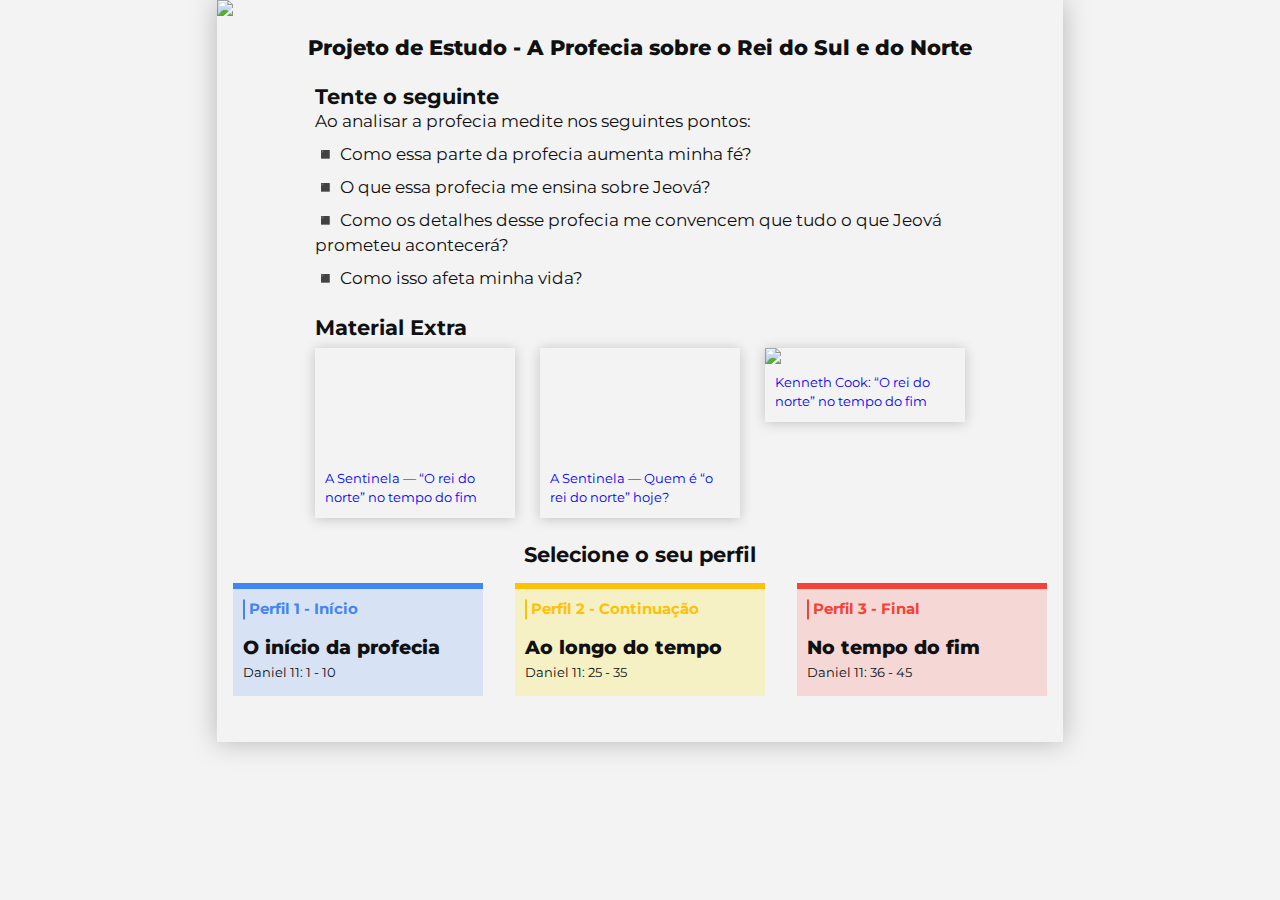
==== index.html @ 16021ce8 "Version - David" ====
<!DOCTYPE html>
<!-- saved from url=(0034)https://000654013.codepen.website/ -->
<html lang="en">

<head>
  <meta http-equiv="Content-Type" content="text/html; charset=UTF-8">

  <meta http-equiv="X-UA-Compatible" content="IE=edge">
  <meta name="viewport" content="width=device-width, initial-scale=1.0">
  <link rel="stylesheet" href="./main.css">
  <link rel="stylesheet" href="./perfis/total.css">

  <title>Projeto de Estudo - Início</title>
</head>


<body>
  <section class="layout">
    <div class="img">
      <img src="https://assetsnffrgf-a.akamaihd.net/assets/m/501100023/univ/art/501100023_univ_lsr_lg.jpg">
    </div>
    <!--      -->
    <main>
      <div class="title">

        <div class="img">
          <h1 style="font-weight: 800; font-size: 2rem">
            Projeto de Estudo -
            A Profecia sobre o
            Rei do Sul e do Norte
          </h1>
        </div>

      </div>

      <div class="main">

        <section>
          <div class="h3">
            <h3>Tente o seguinte</h3>
          </div>
          <div class="p gh">
            <p>Ao analisar a profecia medite nos seguintes pontos:</p>
            <ul class="ul">
              <li>◾ Como essa parte da profecia aumenta minha fé?</li>
              <li>◾ O que essa profecia me ensina sobre Jeová?</li>
              <li>◾ Como os detalhes desse profecia me convencem que tudo o que Jeová prometeu acontecerá?</li>
              <li>◾ Como isso afeta minha vida?</li>
            </ul>
          </div>

        </section>

        <section>
          <div class="h3">
            <h3 class="extra">Material Extra</h3>
          </div>
          <div class="p gh mat_">
            <article class="mat _one">
              <a href="https://www.jw.org/pt/biblioteca/revistas/sentinela-estudo-maio-2020/O-rei-do-norte-no-tempo-do-fim/"
                class="iu" target="_blank">
                <div class="bg_ one_"></div>
                <p>A Sentinela — “O rei do norte” no tempo do fim</p>
              </a>
            </article>
            <article class="mat ">
              <a href="https://www.jw.org/pt/biblioteca/revistas/sentinela-estudo-maio-2020/Quem-%C3%A9-o-rei-do-norte-hoje/"
                class="iu" target="_blank">
                <div class="bg_ two_"></div>
                <p>A Sentinela — Quem é “o rei do norte” hoje?</p>
              </a>
            </article>
            <article class="mat _tre">
              <a href="https://www.jw.org/pt/biblioteca/videos/#pt/mediaitems/StudioTalks/pub-jwb-080_2_VIDEO"
                class="iu" target="_blank">
                <img src="https://assetsnffrgf-a.akamaihd.net/assets/m/jwb-080/univ/art/jwb-080_univ_wss_02_lg.jpg">
                <p>Kenneth Cook: “O rei do norte” no tempo do fim</p>
              </a>
            </article>

          </div>

        </section>

      </div>
      <div class="thb">
        <h3>Selecione o seu perfil</h3>

        <div class="cards">
          <div class="th one">
            <a href="./perfis/Perfil 1 - Fabrício.html">
              <div class="_bg">
              </div>
              <div class="body">
                <div class="ne_pr">
                  <svg width="2" height="21" viewBox="0 0 2 21" fill="none" xmlns="http://www.w3.org/2000/svg">
                    <path d="M1 0.5V20.5" stroke="#4285F4" stroke-width="2"></path>
                  </svg>

                  <span style="color: #4285F4">
                    Perfil 1 - Início
                  </span>
                </div>
                <div>
                  <h2>O início da profecia</h2>
                  <p>Daniel 11: 1 - 10</p>
                </div>
              </div>
            </a>
          </div>

          <div class="th two">
            <a href="./perfis/Perfil 2 - Sávio.html">
              <div class="_bg">
              </div>
              <div class="body">
                <div class="ne_pr">
                  <svg width="2" height="21" viewBox="0 0 2 21" fill="none" xmlns="http://www.w3.org/2000/svg">
                    <path d="M1 0.5V20.5" stroke="#ffc107" stroke-width="2"></path>
                  </svg>

                  <span style="color: #ffc107">
                    Perfil 2 - Continuação
                  </span>
                </div>
                <div>
                  <h2>Ao longo do tempo</h2>
                  <p>Daniel 11: 25 - 35</p>
                </div>
              </div>
            </a>
          </div>

          <div class="th tre">
            <a href="./perfis/Perfil 3 - Francisco.html">
              <div class="_bg">
              </div>
              <div class="body">
                <div class="ne_pr">
                  <svg width="2" height="21" viewBox="0 0 2 21" fill="none" xmlns="http://www.w3.org/2000/svg">
                    <path d="M1 0.5V20.5" stroke="#f44336" stroke-width="2"></path>
                  </svg>

                  <span style="color: #f44336">
                    Perfil 3 - Final
                  </span>
                </div>
                <div>
                  <h2>No tempo do fim</h2>
                  <p>Daniel 11: 36 - 45</p>
                </div>
              </div>
            </a>
          </div>
        </div>
      </div>
    </main>

  </section>
</body>

</html>
---- main.css ----
* {
  color: #101010;
}



body {
  background: #fff;
  display: flex;
  flex-direction: column;
  align-items: center;
  height: 100vh;
}

main {
  padding: 16px;
  display: flex;
  flex-direction: column;
  align-items: center;
  gap: 24px;

}

.layout {
  max-width: 1024px;
  background: #f3f3f3;
  box-shadow: 0 0 25px rgba(0, 0, 0, 0.25);
}

img {
  width: 100%;
}

.tittle {
  background-image: url("https://assetsnffrgf-a.akamaihd.net/assets/m/501100023/univ/art/501100023_univ_lsr_lg.jpg");
  width: 100%;
  text-align: center;
}

.thb {
  display: flex;
  flex-direction: column;
  align-items: center;
  gap: 16px;
  margin-bottom: 30px;
  font-size: 2rem;
}

.cards {
  display: flex;
  align-items: center;
  gap: 32px;
}

.th {
  min-width: 200px;
  transition: all 0.1s ease-in-out;
}

.th:hover {
  transform: translatey(-8px);
}

.one {
  background: rgba(107, 162, 255, 0.2);
}

.two {
  background: rgba(251, 238, 125, 0.4);
}

.tre {
  background: rgba(255, 106, 95, 0.2);
}

._bg {
  height: 6px;
  width: 250px;
}

.one ._bg {
  background: #4285f4;
}

.two ._bg {
  background: #ffc107;
}

.tre ._bg {
  background: #f44336;
}

.body {
  padding: 10px;
  display: flex;
  flex-direction: column;
  gap: 16px;
}

.body p {
  margin: 6px 0;
  font-size: 1.2rem;
}

h2 {
  font-size: 1.8rem;
  font-weight: 800;
}



/* *** *** */
.ne_pr {
  font-weight: 700;
  font-size: 1.4rem;

  display: flex;
  align-items: center;
  gap: 4px;
}





.ul {
  display: grid;
  grid-gap: 8px;
  padding: 8px 0;
}

@media (max-width: 750px) {
  .cards {
    flex-direction: column;
  }
}

/* box */
.iu {
  width: 200px;
  display: flex;
  flex-direction: column;
  align-items: center;

  box-shadow: 0px 1px 12px rgb(0 0 0 / 20%);
}

.iu p {
  font-size: 1.2rem;
  color: blue;
  padding: 10px;
}

.mat_ {
  display: flex;
  flex-wrap: wrap;
  justify-content: space-between;
  margin-top: 8px;
}

@media (max-width: 670px) {
  .mat_ {
    gap: 16px;
    justify-content: center;
  }

  .extra {
    text-align: center;
  }
}

.bg_ {
  height: 112px;
  width: 100%;
}

.one_ {
  background-image: url("https://assetsnffrgf-a.akamaihd.net/assets/m/2020400/univ/art/2020400_univ_sqs_lg.jpg");
}

.two_ {
  background-image: url("https://assetsnffrgf-a.akamaihd.net/assets/m/2020401/univ/art/2020401_univ_sqs_lg.jpg");
}
---- perfis/total.css ----
@import url("https://fonts.googleapis.com/css2?family=Montserrat:wght@200;400;500;700;800&display=swap");

* {
  padding: 0;
  margin: 0;
  box-sizing: border-box;
  list-style: none;
  text-decoration: none;
}

html {
  font-size: 65.2%;
}

body {
  font-family: "Montserrat", sans-serif;
  background: #f3f3f3;
}

.tarea {
  resize: none;
  min-height: 90px;
}

a {
  color: blue;
}

h3 {
  font-size: 2rem;
}

.main {
  max-width: 650px;

  display: flex;
  flex-direction: column;
  gap: 16px;
}

.p {
  font-size: 1.6rem;
  line-height: 1.5;
}

section .layout {
  max-width: 660px;
}

.per {
  font-size: 1.4rem;
  font-weight: 500;
}

.rs {
  width: 100%;
  padding: 4px 8px;
  border: none;
  outline: none;
  overflow: auto;
  height: 100px;
  max-height: 100px;
  resize: none;
}

.rs::placeholder {
  font-style: italic;
}

textarea {
  font-family: 'Segoe UI', Tahoma, Geneva, Verdana, sans-serif;
}

#btm {
  padding: 8px;
  border: none;
  border-radius: 5px;
  background: rgb(38, 125, 255);
  color: #fff;
  align-self: center;
  cursor: pointer;
  font-weight: 800;
}

#btm:hover {
  background: rgb(23, 113, 248);
}

a.bk {
  font-size: 20px;
  font-weight: 700;
  padding: 10px;
  background: #101010;
  color: #f1f1f1;
  border-radius: 8px;
}
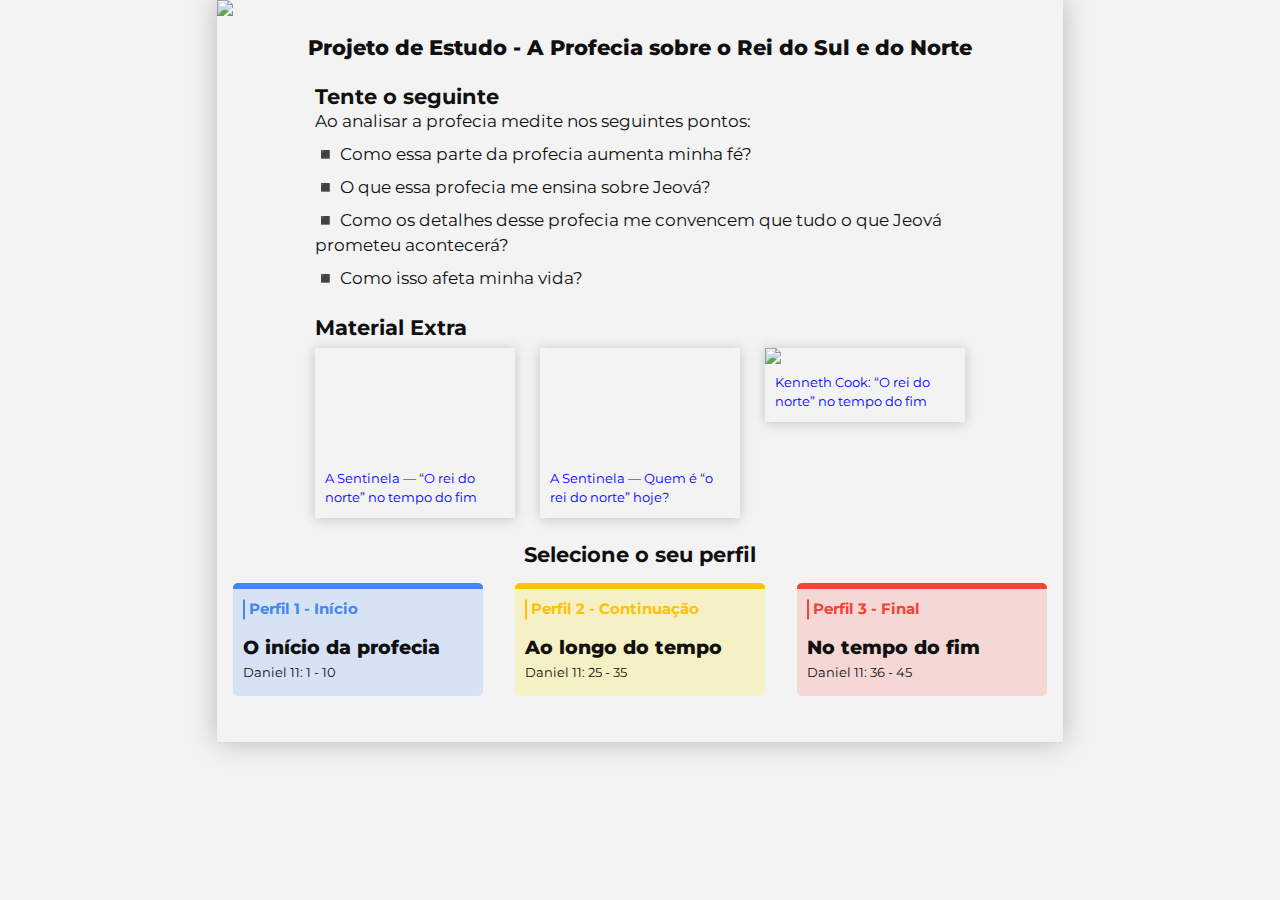
==== commit 6613fbb1: "Final Version" ====
--- a/index.html
+++ b/index.html
@@ -88,7 +88,7 @@
 
         <div class="cards">
           <div class="th one">
-            <a href="./perfis/Perfil 1 - Fabrício.html">
+            <a href="./perfis/Perfil_1.html">
               <div class="_bg">
               </div>
               <div class="body">
@@ -110,7 +110,7 @@
           </div>
 
           <div class="th two">
-            <a href="./perfis/Perfil 2 - Sávio.html">
+            <a href="./perfis/Perfil_2.html">
               <div class="_bg">
               </div>
               <div class="body">
@@ -132,7 +132,7 @@
           </div>
 
           <div class="th tre">
-            <a href="./perfis/Perfil 3 - Francisco.html">
+            <a href="./perfis/Perfil_3.html">
               <div class="_bg">
               </div>
               <div class="body">
--- a/main.css
+++ b/main.css
@@ -55,6 +55,7 @@
 .th {
   min-width: 200px;
   transition: all 0.1s ease-in-out;
+  border-radius: 5px;
 }
 
 .th:hover {
@@ -76,6 +77,7 @@
 ._bg {
   height: 6px;
   width: 250px;
+  border-radius: 5px 5px 0 0;
 }
 
 .one ._bg {
--- a/perfis/total.css
+++ b/perfis/total.css
@@ -72,18 +72,10 @@
 }
 
 #btm {
-  padding: 8px;
-  border: none;
-  border-radius: 5px;
-  background: rgb(38, 125, 255);
-  color: #fff;
+  color: rgb(38, 125, 255);
   align-self: center;
   cursor: pointer;
   font-weight: 800;
-}
-
-#btm:hover {
-  background: rgb(23, 113, 248);
 }
 
 a.bk {
